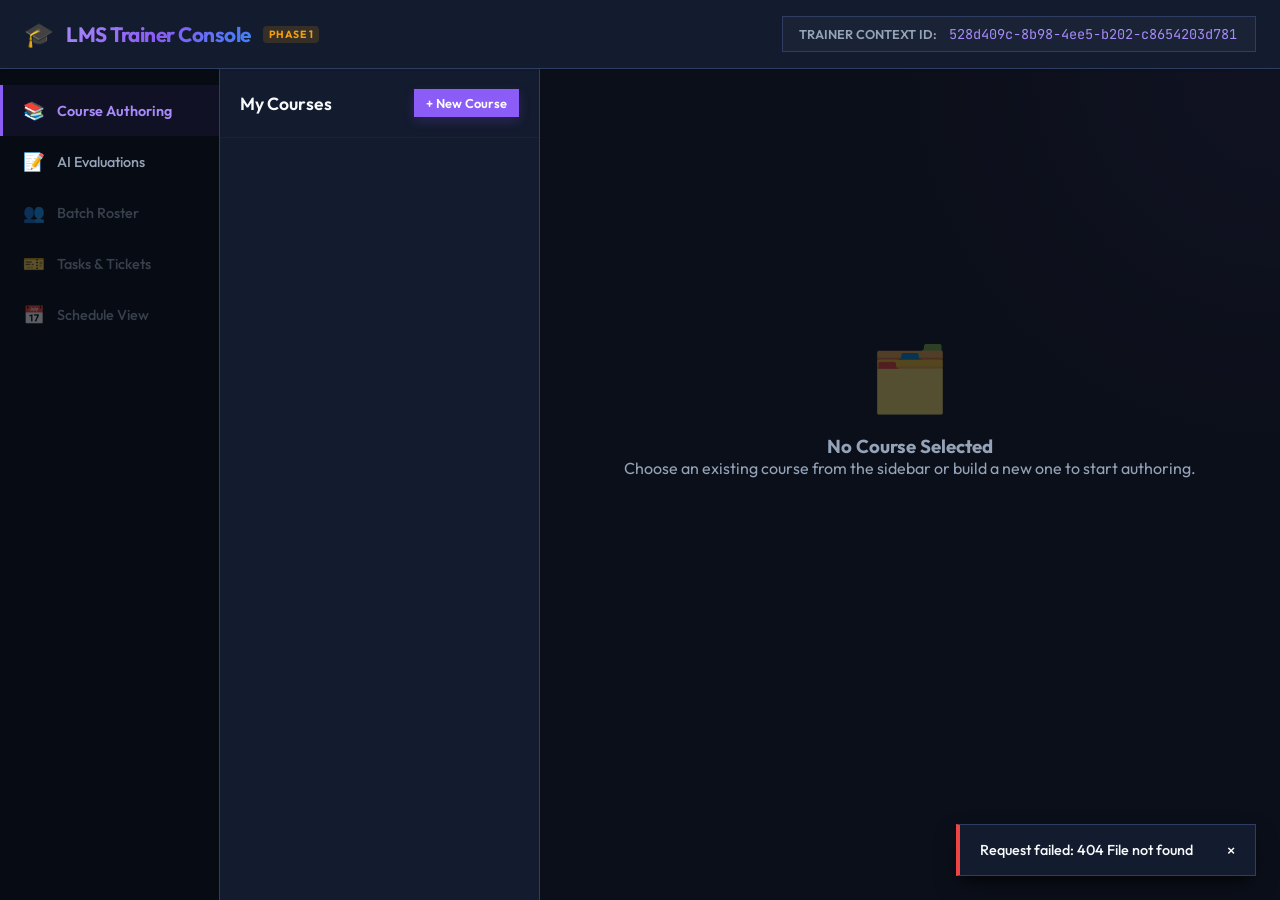
==== src/main/resources/static/index.html @ 3a6e4bbf "Changes in Readme and Implemented UI" ====
<!DOCTYPE html>
<html lang="en">
<head>
  <meta charset="UTF-8">
  <meta name="viewport" content="width=device-width, initial-scale=1.0">
  <title>LMS Course Trainer Console</title>
  <link rel="stylesheet" href="app.css">
  <link rel="shortcut icon" href="data:image/x-icon;," type="image/x-icon">
</head>
<body>

  <!-- App Header -->
  <header>
    <div class="brand">
      <span style="font-size: 1.5rem">🎓</span>
      <h1>LMS Trainer Console</h1>
      <span class="badge badge-draft" style="font-size: 0.65rem; border-radius: 4px; padding: 2px 6px">Phase 1</span>
    </div>
    
    <div class="trainer-identity">
      <label for="trainer-id-input">Trainer Context ID:</label>
      <input type="text" id="trainer-id-input" placeholder="Loading UUID..." title="This ID scopes course creation. Edit to change trainers.">
    </div>
  </header>

  <!-- Workspace Layout -->
  <div class="workspace">
    
    <!-- Main Left Navigation Sidebar -->
    <div class="main-nav">
      <div id="menu-authoring" class="nav-item active" onclick="switchTab('authoring')">
        <span style="font-size: 1.1rem">📚</span>
        <span>Course Authoring</span>
      </div>
      <div id="menu-evaluations" class="nav-item" onclick="switchTab('evaluations')">
        <span style="font-size: 1.1rem">📝</span>
        <span>AI Evaluations</span>
      </div>
      <div class="nav-item disabled" title="Coming soon: assigned batches and rosters">
        <span style="font-size: 1.1rem">👥</span>
        <span>Batch Roster</span>
      </div>
      <div class="nav-item disabled" title="Coming soon: tasks and student tickets">
        <span style="font-size: 1.1rem">🎫</span>
        <span>Tasks & Tickets</span>
      </div>
      <div class="nav-item disabled" title="Coming soon: calendar bookings and reminders">
        <span style="font-size: 1.1rem">📅</span>
        <span>Schedule View</span>
      </div>
    </div>
    
    <!-- VIEW: COURSE AUTHORING -->
    <div id="view-authoring">
      <!-- Sidebar -->
      <div class="sidebar">
        <div class="sidebar-header">
          <h2>My Courses</h2>
          <button id="btn-new-course" class="btn btn-primary btn-sm">+ New Course</button>
        </div>
        <div id="courses-list" class="courses-list">
          <!-- Dynamically loaded -->
        </div>
      </div>
      
      <!-- Main Content Area -->
      <div id="workspace-content" class="content-area">
        <!-- Dynamically loaded course detail or placeholder -->
        <div class="placeholder-view">
          <div class="placeholder-icon">🗂️</div>
          <h3>No Course Selected</h3>
          <p>Choose an existing course from the sidebar or build a new one to start authoring.</p>
        </div>
      </div>
    </div>

    <!-- VIEW: EVALUATIONS -->
    <div id="view-evaluations" style="display: none;">
      <!-- Sidebar Roster -->
      <div class="sidebar">
        <div class="sidebar-header">
          <h2>Submissions</h2>
        </div>
        <div id="roster-list" class="roster-list">
          <!-- Dynamically loaded mock roster -->
        </div>
      </div>

      <!-- Evaluations Main Workspace -->
      <div id="evaluations-workspace" class="content-area">
        <!-- Dynamically loaded submission evaluation workspace or placeholder -->
        <div class="placeholder-view">
          <div class="placeholder-icon">📝</div>
          <h3>No Submission Selected</h3>
          <p>Choose a student submission from the roster sidebar to review and override scores.</p>
        </div>
      </div>
    </div>
    
  </div>

  <!-- MODAL: CREATE COURSE -->
  <div id="modal-course" class="modal-overlay">
    <div class="modal">
      <div class="modal-header">
        <h3>Create New Course</h3>
        <button class="modal-close" onclick="closeModal('modal-course')">&times;</button>
      </div>
      <form id="form-course">
        <div class="modal-body">
          <div class="form-group">
            <label for="course-title">Course Title</label>
            <input type="text" id="course-title" class="form-control" placeholder="e.g. Introduction to Spring Boot" required maxlength="160">
          </div>
          <div class="form-group">
            <label for="course-summary-input">Summary / Description</label>
            <textarea id="course-summary-input" class="form-control" placeholder="Brief outline of the course objectives..."></textarea>
          </div>
          <div class="form-group">
            <label for="course-level">Course Difficulty Level</label>
            <select id="course-level" class="form-control">
              <option value="BEGINNER">Beginner</option>
              <option value="INTERMEDIATE">Intermediate</option>
              <option value="ADVANCED">Advanced</option>
            </select>
          </div>
        </div>
        <div class="modal-footer">
          <button type="button" class="btn btn-secondary" onclick="closeModal('modal-course')">Cancel</button>
          <button type="submit" class="btn btn-primary">Create Course</button>
        </div>
      </form>
    </div>
  </div>

  <!-- MODAL: EDIT COURSE -->
  <div id="modal-edit-course" class="modal-overlay">
    <div class="modal">
      <div class="modal-header">
        <h3>Edit Course Info</h3>
        <button class="modal-close" onclick="closeModal('modal-edit-course')">&times;</button>
      </div>
      <form id="form-edit-course">
        <div class="modal-body">
          <div class="form-group">
            <label for="edit-course-title">Course Title</label>
            <input type="text" id="edit-course-title" class="form-control" placeholder="e.g. Introduction to Spring Boot" required maxlength="160">
          </div>
          <div class="form-group">
            <label for="edit-course-summary-input">Summary / Description</label>
            <textarea id="edit-course-summary-input" class="form-control" placeholder="Brief outline of the course objectives..."></textarea>
          </div>
          <div class="form-group">
            <label for="edit-course-level">Course Difficulty Level</label>
            <select id="edit-course-level" class="form-control">
              <option value="BEGINNER">Beginner</option>
              <option value="INTERMEDIATE">Intermediate</option>
              <option value="ADVANCED">Advanced</option>
            </select>
          </div>
        </div>
        <div class="modal-footer">
          <button type="button" class="btn btn-secondary" onclick="closeModal('modal-edit-course')">Cancel</button>
          <button type="submit" class="btn btn-primary">Save Changes</button>
        </div>
      </form>
    </div>
  </div>

  <!-- MODAL: ADD MODULE (SECTION) -->
  <div id="modal-module" class="modal-overlay">
    <div class="modal">
      <div class="modal-header">
        <h3>Add Section (Module)</h3>
        <button class="modal-close" onclick="closeModal('modal-module')">&times;</button>
      </div>
      <form id="form-module">
        <div class="modal-body">
          <div class="form-group">
            <label for="module-title-input">Section Title</label>
            <input type="text" id="module-title-input" class="form-control" placeholder="e.g. Week 1: Environment Setup" required maxlength="160">
          </div>
          <div class="form-group">
            <label for="module-sort">Sort Order</label>
            <input type="number" id="module-sort" class="form-control" value="1" min="1" required>
          </div>
        </div>
        <div class="modal-footer">
          <button type="button" class="btn btn-secondary" onclick="closeModal('modal-module')">Cancel</button>
          <button type="submit" class="btn btn-primary">Add Section</button>
        </div>
      </form>
    </div>
  </div>

  <!-- MODAL: ADD SUBMODULE (LESSON) -->
  <div id="modal-submodule" class="modal-overlay">
    <div class="modal">
      <div class="modal-header">
        <h3>Add Lesson (Submodule)</h3>
        <button class="modal-close" onclick="closeModal('modal-submodule')">&times;</button>
      </div>
      <form id="form-submodule">
        <input type="hidden" id="target-module-id">
        <div class="modal-body">
          <div class="form-group">
            <label for="submodule-title-input">Lesson Title</label>
            <input type="text" id="submodule-title-input" class="form-control" placeholder="e.g. Lesson 1.1: Setting up Java JDK" required maxlength="160">
          </div>
          <div class="form-group">
            <label for="submodule-est">Estimated Duration (Minutes)</label>
            <input type="number" id="submodule-est" class="form-control" placeholder="e.g. 15" min="1">
          </div>
          <div class="form-group">
            <label for="submodule-sort">Sort Order</label>
            <input type="number" id="submodule-sort" class="form-control" value="1" min="1" required>
          </div>
        </div>
        <div class="modal-footer">
          <button type="button" class="btn btn-secondary" onclick="closeModal('modal-submodule')">Cancel</button>
          <button type="submit" class="btn btn-primary">Add Lesson</button>
        </div>
      </form>
    </div>
  </div>

  <!-- MODAL: ADD CONTENT BLOCK -->
  <div id="modal-content" class="modal-overlay">
    <div class="modal">
      <div class="modal-header">
        <h3>Add Content Block</h3>
        <button class="modal-close" onclick="closeModal('modal-content')">&times;</button>
      </div>
      <form id="form-content">
        <input type="hidden" id="target-submodule-id">
        <input type="hidden" id="resolved-s3-key">
        
        <div class="modal-body">
          <div class="form-group">
            <label for="content-type">Content Block Type</label>
            <select id="content-type" class="form-control">
              <option value="TEXT">Text Markdown</option>
              <option value="CODE">Code Snippet</option>
              <option value="IMAGE">Image Media</option>
              <option value="PDF">PDF File</option>
              <option value="VIDEO">Video Media</option>
            </select>
          </div>
          
          <div class="form-group">
            <label for="content-sort">Sort Order</label>
            <input type="number" id="content-sort" class="form-control" value="1" min="1" required>
          </div>

          <!-- Dynamic Text / Code Block Body -->
          <div id="group-body" class="form-group">
            <label for="content-body">Content Body</label>
            <textarea id="content-body" class="form-control" placeholder="Write markdown content or paste code here..."></textarea>
          </div>

          <!-- Dynamic Code Language -->
          <div id="group-language" class="form-group" style="display: none;">
            <label for="content-language">Programming Language</label>
            <input type="text" id="content-language" class="form-control" placeholder="e.g. java, python, javascript, sql">
          </div>

          <!-- Dynamic Media upload / S3 Key -->
          <div id="group-media" class="form-group" style="display: none;">
            <label>Upload Media File (Direct-to-S3)</label>
            
            <div id="media-upload-wrapper" class="file-upload-wrapper">
              <div id="media-info" class="file-upload-text">Drop file here or click to browse</div>
              <input type="file" id="media-file" class="file-upload-input">
              
              <!-- Progress Bar -->
              <div id="media-progress" class="upload-progress-bar">
                <div id="media-progress-fill" class="upload-progress-fill"></div>
              </div>
            </div>

            <!-- Fallback Mock S3 Key Entry -->
            <div id="media-fallback" class="fallback-box">
              <strong>S3 Upload Fallback Mode:</strong>
              <p style="margin-top: 4px; margin-bottom: 8px;">A mock S3 key has been auto-generated. You can also specify a custom key manually below:</p>
              <input type="text" id="manual-s3-key" class="form-control" placeholder="e.g. content/my-file-uuid.png" style="font-family:var(--font-mono);font-size:0.8rem">
            </div>
          </div>
        </div>
        
        <div class="modal-footer">
          <button type="button" class="btn btn-secondary" onclick="closeModal('modal-content')">Cancel</button>
          <button type="submit" class="btn btn-primary">Add Block</button>
        </div>
      </form>
    </div>
  </div>

  <!-- Toast Notification Container -->
  <div id="toast-container" class="toast-container"></div>

  <!-- App Javascript -->
  <script src="app.js"></script>
</body>
</html>
---- src/main/resources/static/app.css ----
@import url('https://fonts.googleapis.com/css2?family=Outfit:wght@300;400;500;600;700&family=JetBrains+Mono:wght@400;500&display=swap');

:root {
  --bg-main: #0b0f19;
  --bg-surface: #131b2e;
  --bg-card: #1e294b;
  --border-color: #2e3d60;
  --text-main: #f8fafc;
  --text-muted: #94a3b8;
  
  --primary: #8b5cf6;
  --primary-hover: #a78bfa;
  --primary-bg-muted: rgba(139, 92, 246, 0.15);
  
  --success: #10b981;
  --warning: #f59e0b;
  --danger: #ef4444;
  
  --font-sans: 'Outfit', -apple-system, BlinkMacSystemFont, "Segoe UI", Roboto, sans-serif;
  --font-mono: 'JetBrains Mono', monospace;
  
  --radius-lg: 0px;
  --radius-md: 0px;
  --radius-sm: 0px;
  
  --shadow-lg: 0 10px 25px -5px rgba(0, 0, 0, 0.5), 0 8px 10px -6px rgba(0, 0, 0, 0.5);
  --shadow-sm: 0 1px 3px rgba(0,0,0,0.2);
  --transition: all 0.25s cubic-bezier(0.4, 0, 0.2, 1);
}

* {
  box-sizing: border-box;
  margin: 0;
  padding: 0;
}

body {
  font-family: var(--font-sans);
  background-color: var(--bg-main);
  color: var(--text-main);
  height: 100vh;
  display: flex;
  flex-direction: column;
  overflow: hidden;
}

/* Header styling */
header {
  background-color: var(--bg-surface);
  border-bottom: 1px solid var(--border-color);
  padding: 16px 24px;
  display: flex;
  justify-content: space-between;
  align-items: center;
  z-index: 10;
  box-shadow: var(--shadow-sm);
}

.brand {
  display: flex;
  align-items: center;
  gap: 12px;
}

.brand h1 {
  font-size: 1.3rem;
  font-weight: 700;
  letter-spacing: -0.5px;
  background: linear-gradient(135deg, #a78bfa, #8b5cf6, #3b82f6);
  -webkit-background-clip: text;
  -webkit-text-fill-color: transparent;
}

.trainer-identity {
  display: flex;
  align-items: center;
  gap: 12px;
  background: rgba(255, 255, 255, 0.03);
  padding: 8px 16px;
  border-radius: var(--radius-md);
  border: 1px solid var(--border-color);
}

.trainer-identity label {
  font-size: 0.8rem;
  font-weight: 600;
  text-transform: uppercase;
  color: var(--text-muted);
}

.trainer-identity input {
  background: transparent;
  border: none;
  color: var(--primary-hover);
  font-family: var(--font-mono);
  font-size: 0.85rem;
  width: 290px;
  outline: none;
}

/* Main workspace layout */
.workspace {
  flex: 1;
  display: flex;
  overflow: hidden;
  min-height: 0;
}

/* Sidebar navigation */
.sidebar {
  width: 320px;
  background-color: var(--bg-surface);
  border-right: 1px solid var(--border-color);
  display: flex;
  flex-direction: column;
  overflow-y: auto;
}

.sidebar-header {
  padding: 20px;
  display: flex;
  justify-content: space-between;
  align-items: center;
  border-bottom: 1px solid rgba(255,255,255,0.03);
}

.sidebar-header h2 {
  font-size: 1.1rem;
  font-weight: 600;
}

.courses-list {
  padding: 16px;
  display: flex;
  flex-direction: column;
  gap: 12px;
}

.course-item {
  background: rgba(255, 255, 255, 0.02);
  border: 1px solid var(--border-color);
  border-radius: var(--radius-md);
  padding: 16px;
  cursor: pointer;
  transition: var(--transition);
  position: relative;
  overflow: hidden;
}

.course-item::before {
  content: '';
  position: absolute;
  left: 0;
  top: 0;
  bottom: 0;
  width: 4px;
  background: var(--primary);
  opacity: 0;
  transition: var(--transition);
}

.course-item:hover {
  background: rgba(255, 255, 255, 0.05);
  transform: translateY(-2px);
  border-color: rgba(139, 92, 246, 0.4);
}

.course-item.active {
  background: var(--primary-bg-muted);
  border-color: var(--primary);
}

.course-item.active::before {
  opacity: 1;
}

.course-item-title {
  font-weight: 600;
  font-size: 0.95rem;
  margin-bottom: 8px;
  line-height: 1.3;
}

.course-item-meta {
  display: flex;
  align-items: center;
  gap: 8px;
}

/* Badge styling */
.badge {
  font-size: 0.7rem;
  font-weight: 700;
  text-transform: uppercase;
  padding: 3px 8px;
  border-radius: 9999px;
  letter-spacing: 0.5px;
}

.badge-draft {
  background-color: rgba(245, 158, 11, 0.15);
  color: var(--warning);
}

.badge-published {
  background-color: rgba(16, 185, 129, 0.15);
  color: var(--success);
}

.badge-level {
  background-color: rgba(255, 255, 255, 0.08);
  color: var(--text-muted);
}

/* Content Area */
.content-area {
  flex: 1;
  overflow-y: auto;
  min-height: 0;
  padding: 32px;
  background: radial-gradient(circle at top right, rgba(139, 92, 246, 0.04), transparent 400px);
}

.placeholder-view {
  display: flex;
  flex-direction: column;
  align-items: center;
  justify-content: center;
  height: 80%;
  color: var(--text-muted);
  text-align: center;
}

.placeholder-icon {
  font-size: 4rem;
  margin-bottom: 16px;
  opacity: 0.3;
}

/* Detailed Course View */
.course-detail {
  max-width: 900px;
  margin: 0 auto;
}

.course-meta-card {
  background-color: var(--bg-surface);
  border: 1px solid var(--border-color);
  border-radius: var(--radius-lg);
  padding: 24px;
  margin-bottom: 24px;
  box-shadow: var(--shadow-lg);
}

.course-meta-header {
  display: flex;
  justify-content: space-between;
  align-items: flex-start;
  margin-bottom: 16px;
}

.course-title-section h2 {
  font-size: 1.8rem;
  font-weight: 700;
  margin-bottom: 8px;
}

.course-summary {
  color: var(--text-muted);
  font-size: 1rem;
  line-height: 1.6;
  margin-bottom: 20px;
}

.course-info-grid {
  display: grid;
  grid-template-columns: repeat(auto-fit, minmax(200px, 1fr));
  gap: 16px;
  padding-top: 16px;
  border-top: 1px solid rgba(255,255,255,0.05);
}

.info-item {
  display: flex;
  flex-direction: column;
  gap: 4px;
}

.info-label {
  font-size: 0.75rem;
  font-weight: 600;
  text-transform: uppercase;
  color: var(--text-muted);
}

.info-value {
  font-weight: 500;
  font-size: 0.95rem;
}

/* Modules & Submodules structure styling */
.section-header {
  display: flex;
  justify-content: space-between;
  align-items: center;
  margin-top: 32px;
  margin-bottom: 16px;
}

.section-header h3 {
  font-size: 1.25rem;
  font-weight: 600;
}

.modules-container {
  display: flex;
  flex-direction: column;
  gap: 20px;
}

.module-card {
  background-color: var(--bg-surface);
  border: 1px solid var(--border-color);
  border-radius: var(--radius-lg);
  overflow: hidden;
  box-shadow: var(--shadow-sm);
}

.module-header {
  background: rgba(255,255,255,0.01);
  padding: 18px 24px;
  border-bottom: 1px solid rgba(255,255,255,0.03);
  display: flex;
  justify-content: space-between;
  align-items: center;
}

.module-title-wrapper {
  display: flex;
  align-items: center;
  gap: 12px;
}

.module-index {
  background: var(--primary-bg-muted);
  color: var(--primary-hover);
  font-weight: 700;
  width: 28px;
  height: 28px;
  border-radius: var(--radius-sm);
  display: flex;
  align-items: center;
  justify-content: center;
  font-size: 0.85rem;
}

.module-title {
  font-size: 1.05rem;
  font-weight: 600;
}

.submodules-list {
  padding: 20px;
  display: flex;
  flex-direction: column;
  gap: 16px;
}

.submodule-card {
  background: rgba(0, 0, 0, 0.15);
  border: 1px solid rgba(255,255,255,0.03);
  border-radius: var(--radius-md);
  overflow: hidden;
}

.submodule-header {
  padding: 14px 20px;
  display: flex;
  justify-content: space-between;
  align-items: center;
  background: rgba(255,255,255,0.01);
  border-bottom: 1px solid rgba(255,255,255,0.02);
}

.submodule-title {
  font-weight: 600;
  font-size: 0.95rem;
}

.submodule-est {
  color: var(--text-muted);
  font-size: 0.8rem;
  display: flex;
  align-items: center;
  gap: 4px;
}

.content-blocks-list {
  padding: 20px;
  display: flex;
  flex-direction: column;
  gap: 12px;
}

/* Content block styling */
.content-block {
  background: rgba(255, 255, 255, 0.02);
  border-left: 3px solid var(--primary);
  border-radius: 0 var(--radius-md) var(--radius-md) 0;
  padding: 16px;
  position: relative;
}

.content-block-header {
  display: flex;
  justify-content: space-between;
  align-items: center;
  margin-bottom: 8px;
  font-size: 0.8rem;
  color: var(--text-muted);
}

.content-block-type {
  font-weight: 700;
  text-transform: uppercase;
  letter-spacing: 0.5px;
  color: var(--primary-hover);
}

.content-block-body {
  font-size: 0.9rem;
  line-height: 1.5;
  white-space: pre-wrap;
}

.content-block-code {
  font-family: var(--font-mono);
  background: #070a13;
  padding: 12px;
  border-radius: var(--radius-sm);
  border: 1px solid rgba(255,255,255,0.03);
  overflow-x: auto;
  font-size: 0.85rem;
  color: #38bdf8;
  margin-top: 6px;
}

.content-block-media {
  background: rgba(255,255,255,0.03);
  padding: 10px 14px;
  border-radius: var(--radius-sm);
  font-family: var(--font-mono);
  font-size: 0.8rem;
  display: flex;
  align-items: center;
  gap: 8px;
  color: var(--text-muted);
  word-break: break-all;
}

/* Controls & Buttons */
.btn {
  display: inline-flex;
  align-items: center;
  justify-content: center;
  gap: 8px;
  padding: 10px 20px;
  font-family: var(--font-sans);
  font-size: 0.9rem;
  font-weight: 600;
  border-radius: var(--radius-md);
  border: none;
  cursor: pointer;
  transition: var(--transition);
  text-decoration: none;
}

.btn-primary {
  background-color: var(--primary);
  color: #fff;
  box-shadow: 0 4px 12px rgba(139, 92, 246, 0.2);
}

.btn-primary:hover {
  background-color: #7c3aed;
  transform: translateY(-1px);
}

.btn-primary:disabled {
  background-color: #4c466c;
  color: rgba(255,255,255,0.3);
  cursor: not-allowed;
  transform: none;
  box-shadow: none;
}

.btn-secondary {
  background-color: rgba(255, 255, 255, 0.05);
  color: var(--text-main);
  border: 1px solid var(--border-color);
}

.btn-secondary:hover {
  background-color: rgba(255, 255, 255, 0.08);
}

.btn-sm {
  padding: 6px 12px;
  font-size: 0.8rem;
}

/* Modal Dialog */
.modal-overlay {
  position: fixed;
  top: 0;
  left: 0;
  right: 0;
  bottom: 0;
  background-color: rgba(7, 10, 19, 0.8);
  backdrop-filter: blur(8px);
  display: flex;
  align-items: center;
  justify-content: center;
  z-index: 100;
  opacity: 0;
  pointer-events: none;
  transition: var(--transition);
}

.modal-overlay.active {
  opacity: 1;
  pointer-events: all;
}

.modal {
  background-color: var(--bg-surface);
  border: 1px solid var(--border-color);
  border-radius: var(--radius-lg);
  width: 500px;
  max-width: 90%;
  box-shadow: var(--shadow-lg);
  transform: scale(0.95);
  transition: var(--transition);
}

.modal-overlay.active .modal {
  transform: scale(1);
}

.modal-header {
  padding: 20px 24px;
  border-bottom: 1px solid rgba(255,255,255,0.05);
  display: flex;
  justify-content: space-between;
  align-items: center;
}

.modal-header h3 {
  font-size: 1.15rem;
  font-weight: 600;
}

.modal-close {
  background: transparent;
  border: none;
  color: var(--text-muted);
  font-size: 1.5rem;
  cursor: pointer;
}

.modal-body {
  padding: 24px;
}

.form-group {
  margin-bottom: 20px;
}

.form-group label {
  display: block;
  font-size: 0.8rem;
  font-weight: 600;
  text-transform: uppercase;
  color: var(--text-muted);
  margin-bottom: 8px;
  letter-spacing: 0.5px;
}

.form-control {
  width: 100%;
  background: rgba(0, 0, 0, 0.2);
  border: 1px solid var(--border-color);
  border-radius: var(--radius-md);
  padding: 10px 14px;
  color: var(--text-main);
  font-family: var(--font-sans);
  font-size: 0.95rem;
  transition: var(--transition);
}

.form-control:focus {
  outline: none;
  border-color: var(--primary);
  box-shadow: 0 0 0 3px rgba(139, 92, 246, 0.15);
}

textarea.form-control {
  resize: vertical;
  min-height: 80px;
}

.modal-footer {
  padding: 16px 24px;
  border-top: 1px solid rgba(255,255,255,0.05);
  display: flex;
  justify-content: flex-end;
  gap: 12px;
}

/* File Upload styling */
.file-upload-wrapper {
  border: 2px dashed var(--border-color);
  border-radius: var(--radius-md);
  padding: 20px;
  text-align: center;
  cursor: pointer;
  background: rgba(0,0,0,0.1);
  transition: var(--transition);
}

.file-upload-wrapper:hover {
  border-color: var(--primary);
  background: rgba(139, 92, 246, 0.05);
}

.file-upload-input {
  display: none;
}

.file-upload-text {
  font-size: 0.85rem;
  color: var(--text-muted);
}

.file-upload-info {
  font-size: 0.85rem;
  margin-top: 10px;
  font-family: var(--font-mono);
  color: var(--primary-hover);
}

.upload-progress-bar {
  height: 6px;
  width: 100%;
  background: rgba(255,255,255,0.05);
  border-radius: 999px;
  margin-top: 10px;
  overflow: hidden;
  display: none;
}

.upload-progress-fill {
  height: 100%;
  width: 0%;
  background: var(--primary);
  transition: width 0.1s ease;
}

.fallback-box {
  background: rgba(245, 158, 11, 0.05);
  border: 1px solid rgba(245, 158, 11, 0.2);
  border-radius: var(--radius-md);
  padding: 12px;
  font-size: 0.8rem;
  color: var(--warning);
  margin-top: 12px;
  display: none;
}

/* Toast Notifications */
.toast-container {
  position: fixed;
  bottom: 24px;
  right: 24px;
  display: flex;
  flex-direction: column;
  gap: 12px;
  z-index: 1000;
}

.toast {
  background-color: var(--bg-surface);
  border: 1px solid var(--border-color);
  border-left: 4px solid var(--primary);
  border-radius: var(--radius-md);
  padding: 16px 20px;
  box-shadow: var(--shadow-lg);
  color: var(--text-main);
  font-size: 0.9rem;
  font-weight: 500;
  display: flex;
  align-items: center;
  justify-content: space-between;
  gap: 16px;
  min-width: 300px;
  max-width: 450px;
  transform: translateY(20px);
  opacity: 0;
  animation: slideIn 0.3s cubic-bezier(0.4, 0, 0.2, 1) forwards;
  transition: var(--transition);
}

@keyframes slideIn {
  to {
    transform: translateY(0);
    opacity: 1;
  }
}

.toast-success {
  border-left-color: var(--success);
}

.toast-error {
  border-left-color: var(--danger);
}

.toast-warning {
  border-left-color: var(--warning);
}

/* Main Left Navigation Sidebar */
.main-nav {
  width: 220px;
  background-color: #070b13; /* Darker than bg-surface */
  border-right: 1px solid var(--border-color);
  display: flex;
  flex-direction: column;
  padding: 16px 0;
  flex-shrink: 0;
}

.nav-item {
  display: flex;
  align-items: center;
  gap: 12px;
  padding: 14px 20px;
  color: var(--text-muted);
  text-decoration: none;
  font-weight: 500;
  font-size: 0.9rem;
  cursor: pointer;
  transition: var(--transition);
  border-left: 3px solid transparent;
}

.nav-item:hover {
  background: rgba(255, 255, 255, 0.02);
  color: var(--text-main);
}

.nav-item.active {
  background: rgba(139, 92, 246, 0.08);
  color: var(--primary-hover);
  border-left-color: var(--primary);
  font-weight: 600;
}

.nav-item.disabled {
  opacity: 0.35;
  cursor: not-allowed;
}

.nav-item.disabled:hover {
  background: transparent;
  color: var(--text-muted);
}

/* View Container constraints to prevent height stretching and enable inner scrolling */
#view-authoring, #view-evaluations {
  flex: 1;
  display: flex;
  min-width: 0;
  min-height: 0;
  height: 100%;
  overflow: hidden;
}

/* Roster and Evaluations Layout */
.roster-list {
  padding: 16px;
  display: flex;
  flex-direction: column;
  gap: 12px;
}

.roster-item {
  background: rgba(255, 255, 255, 0.02);
  border: 1px solid var(--border-color);
  padding: 14px;
  cursor: pointer;
  transition: var(--transition);
}

.roster-item:hover {
  background: rgba(255, 255, 255, 0.05);
  border-color: rgba(139, 92, 246, 0.4);
}

.roster-item.active {
  background: var(--primary-bg-muted);
  border-color: var(--primary);
}

.roster-name {
  font-weight: 600;
  font-size: 0.95rem;
  margin-bottom: 4px;
}

.roster-meta {
  font-size: 0.8rem;
  color: var(--text-muted);
  display: flex;
  justify-content: space-between;
}

/* Submissions Details Workspace */
.eval-card {
  background-color: var(--bg-surface);
  border: 1px solid var(--border-color);
  padding: 24px;
  margin-bottom: 24px;
}

.qa-list {
  display: flex;
  flex-direction: column;
  gap: 16px;
  margin-top: 16px;
  margin-bottom: 24px;
}

.qa-item {
  background: rgba(0,0,0,0.15);
  border: 1px solid rgba(255,255,255,0.03);
  padding: 16px;
}

.qa-question {
  font-weight: 600;
  font-size: 0.9rem;
  margin-bottom: 8px;
}

.qa-answer {
  font-family: var(--font-mono);
  font-size: 0.85rem;
  background: rgba(0,0,0,0.25);
  padding: 10px;
  border-left: 2px solid var(--text-muted);
  margin-bottom: 8px;
}

.qa-result {
  display: flex;
  justify-content: space-between;
  align-items: center;
  font-size: 0.8rem;
}

/* Evaluation History list */
.history-section {
  margin-top: 32px;
}

.history-card {
  background: rgba(255, 255, 255, 0.01);
  border: 1px solid var(--border-color);
  padding: 14px;
  margin-bottom: 12px;
}

.history-header {
  display: flex;
  justify-content: space-between;
  font-size: 0.8rem;
  color: var(--text-muted);
  margin-bottom: 6px;
}
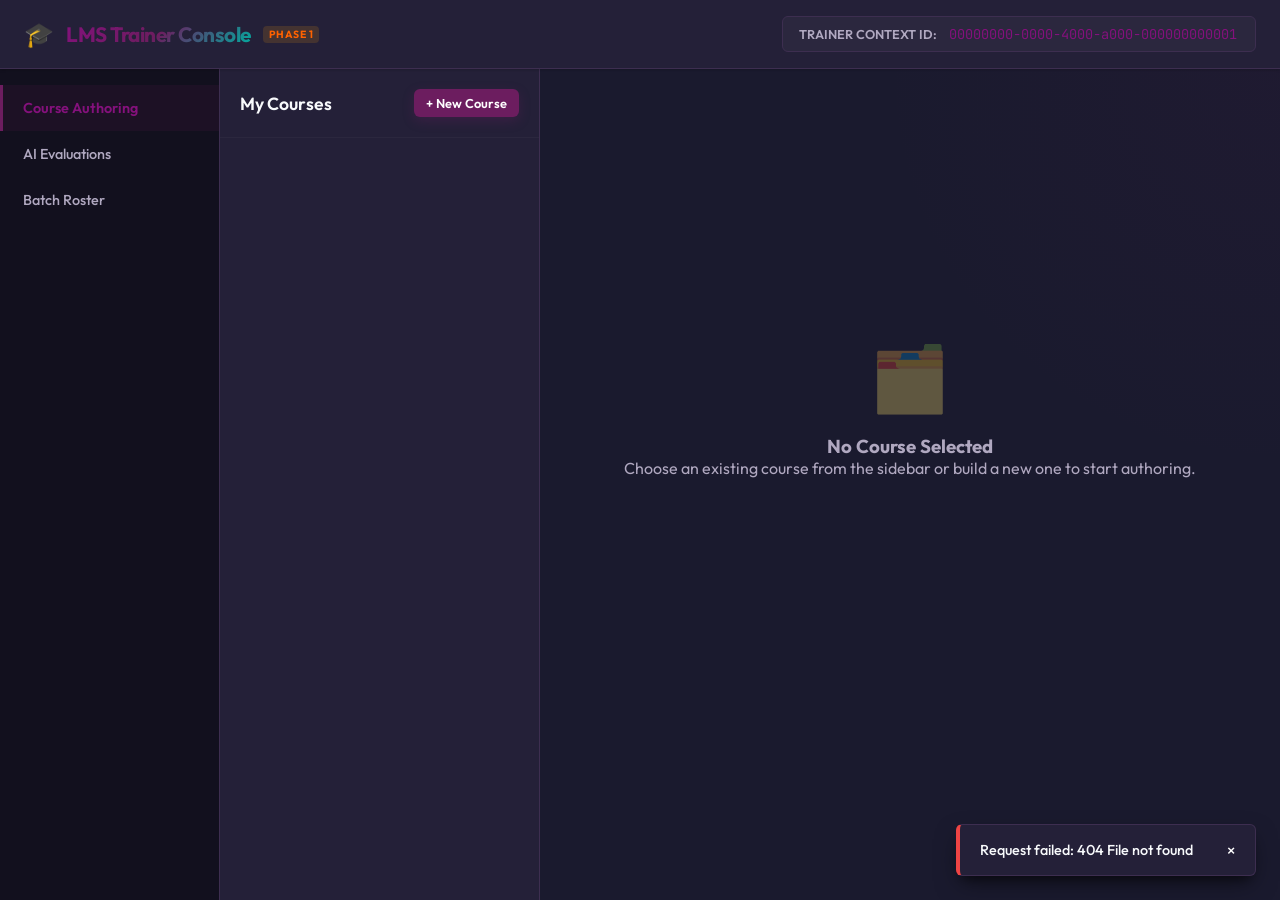
==== commit f27f48c7: "Added More Features to Trainer Batch roster" ====
--- a/src/main/resources/static/index.html
+++ b/src/main/resources/static/index.html
@@ -1,5 +1,6 @@
 <!DOCTYPE html>
 <html lang="en">
+
 <head>
   <meta charset="UTF-8">
   <meta name="viewport" content="width=device-width, initial-scale=1.0">
@@ -7,6 +8,7 @@
   <link rel="stylesheet" href="app.css">
   <link rel="shortcut icon" href="data:image/x-icon;," type="image/x-icon">
 </head>
+
 <body>
 
   <!-- App Header -->
@@ -16,40 +18,38 @@
       <h1>LMS Trainer Console</h1>
       <span class="badge badge-draft" style="font-size: 0.65rem; border-radius: 4px; padding: 2px 6px">Phase 1</span>
     </div>
-    
+
     <div class="trainer-identity">
       <label for="trainer-id-input">Trainer Context ID:</label>
-      <input type="text" id="trainer-id-input" placeholder="Loading UUID..." title="This ID scopes course creation. Edit to change trainers.">
+      <input type="text" id="trainer-id-input" placeholder="Loading UUID..."
+        title="This ID scopes course creation. Edit to change trainers.">
     </div>
   </header>
 
   <!-- Workspace Layout -->
   <div class="workspace">
-    
+
     <!-- Main Left Navigation Sidebar -->
     <div class="main-nav">
       <div id="menu-authoring" class="nav-item active" onclick="switchTab('authoring')">
-        <span style="font-size: 1.1rem">📚</span>
         <span>Course Authoring</span>
       </div>
       <div id="menu-evaluations" class="nav-item" onclick="switchTab('evaluations')">
-        <span style="font-size: 1.1rem">📝</span>
         <span>AI Evaluations</span>
       </div>
-      <div class="nav-item disabled" title="Coming soon: assigned batches and rosters">
-        <span style="font-size: 1.1rem">👥</span>
+      <div id="menu-batches" class="nav-item" onclick="switchTab('batches')">
         <span>Batch Roster</span>
       </div>
-      <div class="nav-item disabled" title="Coming soon: tasks and student tickets">
+      <!-- <div class="nav-item disabled" title="Coming soon: tasks and student tickets">
         <span style="font-size: 1.1rem">🎫</span>
         <span>Tasks & Tickets</span>
       </div>
       <div class="nav-item disabled" title="Coming soon: calendar bookings and reminders">
         <span style="font-size: 1.1rem">📅</span>
         <span>Schedule View</span>
-      </div>
-    </div>
-    
+      </div> -->
+    </div>
+
     <!-- VIEW: COURSE AUTHORING -->
     <div id="view-authoring">
       <!-- Sidebar -->
@@ -62,7 +62,7 @@
           <!-- Dynamically loaded -->
         </div>
       </div>
-      
+
       <!-- Main Content Area -->
       <div id="workspace-content" class="content-area">
         <!-- Dynamically loaded course detail or placeholder -->
@@ -96,7 +96,31 @@
         </div>
       </div>
     </div>
-    
+
+    <!-- VIEW: BATCH ROSTER -->
+    <div id="view-batches" style="display: none;">
+      <!-- Sidebar: Batch List -->
+      <div class="sidebar">
+        <div class="sidebar-header">
+          <h2>My Batches</h2>
+          <button id="btn-new-batch" class="btn btn-primary btn-sm" onclick="openModal('modal-batch')">+ New
+            Batch</button>
+        </div>
+        <div id="batches-list" class="batches-list">
+          <!-- Dynamically loaded batches -->
+        </div>
+      </div>
+
+      <!-- Main Content: Learner Roster -->
+      <div id="batch-workspace" class="content-area">
+        <div class="placeholder-view">
+          <div class="placeholder-icon">👥</div>
+          <h3>No Batch Selected</h3>
+          <p>Choose a batch from the sidebar to view the learner roster.</p>
+        </div>
+      </div>
+    </div>
+
   </div>
 
   <!-- MODAL: CREATE COURSE -->
@@ -110,11 +134,13 @@
         <div class="modal-body">
           <div class="form-group">
             <label for="course-title">Course Title</label>
-            <input type="text" id="course-title" class="form-control" placeholder="e.g. Introduction to Spring Boot" required maxlength="160">
+            <input type="text" id="course-title" class="form-control" placeholder="e.g. Introduction to Spring Boot"
+              required maxlength="160">
           </div>
           <div class="form-group">
             <label for="course-summary-input">Summary / Description</label>
-            <textarea id="course-summary-input" class="form-control" placeholder="Brief outline of the course objectives..."></textarea>
+            <textarea id="course-summary-input" class="form-control"
+              placeholder="Brief outline of the course objectives..."></textarea>
           </div>
           <div class="form-group">
             <label for="course-level">Course Difficulty Level</label>
@@ -144,11 +170,13 @@
         <div class="modal-body">
           <div class="form-group">
             <label for="edit-course-title">Course Title</label>
-            <input type="text" id="edit-course-title" class="form-control" placeholder="e.g. Introduction to Spring Boot" required maxlength="160">
+            <input type="text" id="edit-course-title" class="form-control"
+              placeholder="e.g. Introduction to Spring Boot" required maxlength="160">
           </div>
           <div class="form-group">
             <label for="edit-course-summary-input">Summary / Description</label>
-            <textarea id="edit-course-summary-input" class="form-control" placeholder="Brief outline of the course objectives..."></textarea>
+            <textarea id="edit-course-summary-input" class="form-control"
+              placeholder="Brief outline of the course objectives..."></textarea>
           </div>
           <div class="form-group">
             <label for="edit-course-level">Course Difficulty Level</label>
@@ -178,7 +206,8 @@
         <div class="modal-body">
           <div class="form-group">
             <label for="module-title-input">Section Title</label>
-            <input type="text" id="module-title-input" class="form-control" placeholder="e.g. Week 1: Environment Setup" required maxlength="160">
+            <input type="text" id="module-title-input" class="form-control" placeholder="e.g. Week 1: Environment Setup"
+              required maxlength="160">
           </div>
           <div class="form-group">
             <label for="module-sort">Sort Order</label>
@@ -205,7 +234,8 @@
         <div class="modal-body">
           <div class="form-group">
             <label for="submodule-title-input">Lesson Title</label>
-            <input type="text" id="submodule-title-input" class="form-control" placeholder="e.g. Lesson 1.1: Setting up Java JDK" required maxlength="160">
+            <input type="text" id="submodule-title-input" class="form-control"
+              placeholder="e.g. Lesson 1.1: Setting up Java JDK" required maxlength="160">
           </div>
           <div class="form-group">
             <label for="submodule-est">Estimated Duration (Minutes)</label>
@@ -234,7 +264,7 @@
       <form id="form-content">
         <input type="hidden" id="target-submodule-id">
         <input type="hidden" id="resolved-s3-key">
-        
+
         <div class="modal-body">
           <div class="form-group">
             <label for="content-type">Content Block Type</label>
@@ -246,7 +276,7 @@
               <option value="VIDEO">Video Media</option>
             </select>
           </div>
-          
+
           <div class="form-group">
             <label for="content-sort">Sort Order</label>
             <input type="number" id="content-sort" class="form-control" value="1" min="1" required>
@@ -255,23 +285,25 @@
           <!-- Dynamic Text / Code Block Body -->
           <div id="group-body" class="form-group">
             <label for="content-body">Content Body</label>
-            <textarea id="content-body" class="form-control" placeholder="Write markdown content or paste code here..."></textarea>
+            <textarea id="content-body" class="form-control"
+              placeholder="Write markdown content or paste code here..."></textarea>
           </div>
 
           <!-- Dynamic Code Language -->
           <div id="group-language" class="form-group" style="display: none;">
             <label for="content-language">Programming Language</label>
-            <input type="text" id="content-language" class="form-control" placeholder="e.g. java, python, javascript, sql">
+            <input type="text" id="content-language" class="form-control"
+              placeholder="e.g. java, python, javascript, sql">
           </div>
 
           <!-- Dynamic Media upload / S3 Key -->
           <div id="group-media" class="form-group" style="display: none;">
             <label>Upload Media File (Direct-to-S3)</label>
-            
+
             <div id="media-upload-wrapper" class="file-upload-wrapper">
               <div id="media-info" class="file-upload-text">Drop file here or click to browse</div>
               <input type="file" id="media-file" class="file-upload-input">
-              
+
               <!-- Progress Bar -->
               <div id="media-progress" class="upload-progress-bar">
                 <div id="media-progress-fill" class="upload-progress-fill"></div>
@@ -281,15 +313,101 @@
             <!-- Fallback Mock S3 Key Entry -->
             <div id="media-fallback" class="fallback-box">
               <strong>S3 Upload Fallback Mode:</strong>
-              <p style="margin-top: 4px; margin-bottom: 8px;">A mock S3 key has been auto-generated. You can also specify a custom key manually below:</p>
-              <input type="text" id="manual-s3-key" class="form-control" placeholder="e.g. content/my-file-uuid.png" style="font-family:var(--font-mono);font-size:0.8rem">
+              <p style="margin-top: 4px; margin-bottom: 8px;">A mock S3 key has been auto-generated. You can also
+                specify a custom key manually below:</p>
+              <input type="text" id="manual-s3-key" class="form-control" placeholder="e.g. content/my-file-uuid.png"
+                style="font-family:var(--font-mono);font-size:0.8rem">
             </div>
           </div>
         </div>
-        
+
         <div class="modal-footer">
           <button type="button" class="btn btn-secondary" onclick="closeModal('modal-content')">Cancel</button>
           <button type="submit" class="btn btn-primary">Add Block</button>
+        </div>
+      </form>
+    </div>
+  </div>
+
+  <!-- MODAL: CREATE BATCH -->
+  <div id="modal-batch" class="modal-overlay">
+    <div class="modal">
+      <div class="modal-header">
+        <h3>Create New Batch</h3>
+        <button class="modal-close" onclick="closeModal('modal-batch')">&times;</button>
+      </div>
+      <form id="form-batch">
+        <div class="modal-body">
+          <div class="form-group">
+            <label for="batch-name">Batch Name</label>
+            <input type="text" id="batch-name" class="form-control" placeholder="e.g. Spring Boot Cohort 8" required
+              maxlength="160">
+          </div>
+          <div class="form-group">
+            <label for="batch-start-date">Start Date</label>
+            <input type="date" id="batch-start-date" class="form-control" required>
+          </div>
+          <div class="form-group">
+            <label for="batch-end-date">End Date</label>
+            <input type="date" id="batch-end-date" class="form-control" required>
+          </div>
+        </div>
+        <div class="modal-footer">
+          <button type="button" class="btn btn-secondary" onclick="closeModal('modal-batch')">Cancel</button>
+          <button type="submit" class="btn btn-primary">Create Batch</button>
+        </div>
+      </form>
+    </div>
+  </div>
+
+  <!-- MODAL: ADD LEARNER -->
+  <div id="modal-add-learner" class="modal-overlay">
+    <div class="modal">
+      <div class="modal-header">
+        <h3>Enroll New Learner</h3>
+        <button class="modal-close" onclick="closeModal('modal-add-learner')">&times;</button>
+      </div>
+      <form id="form-add-learner">
+        <div class="modal-body">
+          <div class="form-group">
+            <label for="learner-name-input">Full Name</label>
+            <input type="text" id="learner-name-input" class="form-control" placeholder="e.g. John Doe" required
+              maxlength="160">
+          </div>
+          <div class="form-group">
+            <label for="learner-email-input">Email Address</label>
+            <input type="email" id="learner-email-input" class="form-control" placeholder="e.g. john.doe@xebia.com"
+              required maxlength="255">
+          </div>
+        </div>
+        <div class="modal-footer">
+          <button type="button" class="btn btn-secondary" onclick="closeModal('modal-add-learner')">Cancel</button>
+          <button type="submit" class="btn btn-primary">Enroll Learner</button>
+        </div>
+      </form>
+    </div>
+  </div>
+
+  <!-- MODAL: ADD FEEDBACK -->
+  <div id="modal-add-feedback" class="modal-overlay">
+    <div class="modal">
+      <div class="modal-header">
+        <h3>Add Qualitative Feedback</h3>
+        <button class="modal-close" onclick="closeModal('modal-add-feedback')">&times;</button>
+      </div>
+      <form id="form-add-feedback">
+        <input type="hidden" id="feedback-target-learner-id">
+        <div class="modal-body">
+          <div class="form-group">
+            <label id="feedback-learner-label">Feedback Notes for Learner</label>
+            <textarea id="feedback-notes-input" class="form-control"
+              placeholder="Write feedback notes, qualitative evaluations, highlights or warnings..." required
+              rows="4"></textarea>
+          </div>
+        </div>
+        <div class="modal-footer">
+          <button type="button" class="btn btn-secondary" onclick="closeModal('modal-add-feedback')">Cancel</button>
+          <button type="submit" class="btn btn-primary">Save Feedback</button>
         </div>
       </form>
     </div>
@@ -301,4 +419,5 @@
   <!-- App Javascript -->
   <script src="app.js"></script>
 </body>
-</html>
+
+</html>
--- a/src/main/resources/static/app.css
+++ b/src/main/resources/static/app.css
@@ -1,27 +1,38 @@
 @import url('https://fonts.googleapis.com/css2?family=Outfit:wght@300;400;500;600;700&family=JetBrains+Mono:wght@400;500&display=swap');
 
 :root {
-  --bg-main: #0b0f19;
-  --bg-surface: #131b2e;
-  --bg-card: #1e294b;
-  --border-color: #2e3d60;
+  --bg-main: #1a1a2e;
+  --bg-surface: #242038;
+  --bg-card: #2e2545;
+  --border-color: #3d2e50;
   --text-main: #f8fafc;
-  --text-muted: #94a3b8;
+  --text-muted: #b0a8c0;
   
-  --primary: #8b5cf6;
-  --primary-hover: #a78bfa;
-  --primary-bg-muted: rgba(139, 92, 246, 0.15);
+  --primary: #6C1D5F;
+  --primary-hover: #84117C;
+  --primary-bg-muted: rgba(108, 29, 95, 0.15);
   
-  --success: #10b981;
-  --warning: #f59e0b;
+  --success: #01AC9F;
+  --warning: #FF6200;
   --danger: #ef4444;
+  
+  /* Xebia Chart Palette */
+  --chart-1: #5C4F61;
+  --chart-2: #533754;
+  --chart-3: #4A1E47;
+  --chart-4: #5B1E53;
+  --chart-5: #6C1D5F;
+  --chart-6: #793974;
+  
+  --emerald: #01AC9F;
+  --cta-orange: #FF6200;
   
   --font-sans: 'Outfit', -apple-system, BlinkMacSystemFont, "Segoe UI", Roboto, sans-serif;
   --font-mono: 'JetBrains Mono', monospace;
   
-  --radius-lg: 0px;
-  --radius-md: 0px;
-  --radius-sm: 0px;
+  --radius-lg: 8px;
+  --radius-md: 6px;
+  --radius-sm: 4px;
   
   --shadow-lg: 0 10px 25px -5px rgba(0, 0, 0, 0.5), 0 8px 10px -6px rgba(0, 0, 0, 0.5);
   --shadow-sm: 0 1px 3px rgba(0,0,0,0.2);
@@ -66,7 +77,7 @@
   font-size: 1.3rem;
   font-weight: 700;
   letter-spacing: -0.5px;
-  background: linear-gradient(135deg, #a78bfa, #8b5cf6, #3b82f6);
+  background: linear-gradient(135deg, #84117C, #6C1D5F, #01AC9F);
   -webkit-background-clip: text;
   -webkit-text-fill-color: transparent;
 }
@@ -162,7 +173,7 @@
 .course-item:hover {
   background: rgba(255, 255, 255, 0.05);
   transform: translateY(-2px);
-  border-color: rgba(139, 92, 246, 0.4);
+  border-color: rgba(108, 29, 95, 0.4);
 }
 
 .course-item.active {
@@ -218,7 +229,7 @@
   overflow-y: auto;
   min-height: 0;
   padding: 32px;
-  background: radial-gradient(circle at top right, rgba(139, 92, 246, 0.04), transparent 400px);
+  background: radial-gradient(circle at top right, rgba(108, 29, 95, 0.06), transparent 400px);
 }
 
 .placeholder-view {
@@ -478,16 +489,16 @@
 .btn-primary {
   background-color: var(--primary);
   color: #fff;
-  box-shadow: 0 4px 12px rgba(139, 92, 246, 0.2);
+  box-shadow: 0 4px 12px rgba(108, 29, 95, 0.3);
 }
 
 .btn-primary:hover {
-  background-color: #7c3aed;
+  background-color: #84117C;
   transform: translateY(-1px);
 }
 
 .btn-primary:disabled {
-  background-color: #4c466c;
+  background-color: #3d2e50;
   color: rgba(255,255,255,0.3);
   cursor: not-allowed;
   transform: none;
@@ -601,7 +612,7 @@
 .form-control:focus {
   outline: none;
   border-color: var(--primary);
-  box-shadow: 0 0 0 3px rgba(139, 92, 246, 0.15);
+  box-shadow: 0 0 0 3px rgba(108, 29, 95, 0.25);
 }
 
 textarea.form-control {
@@ -630,7 +641,7 @@
 
 .file-upload-wrapper:hover {
   border-color: var(--primary);
-  background: rgba(139, 92, 246, 0.05);
+  background: rgba(108, 29, 95, 0.08);
 }
 
 .file-upload-input {
@@ -732,7 +743,7 @@
 /* Main Left Navigation Sidebar */
 .main-nav {
   width: 220px;
-  background-color: #070b13; /* Darker than bg-surface */
+  background-color: #12101e; /* Darker than bg-surface */
   border-right: 1px solid var(--border-color);
   display: flex;
   flex-direction: column;
@@ -760,7 +771,7 @@
 }
 
 .nav-item.active {
-  background: rgba(139, 92, 246, 0.08);
+  background: rgba(108, 29, 95, 0.12);
   color: var(--primary-hover);
   border-left-color: var(--primary);
   font-weight: 600;
@@ -777,7 +788,7 @@
 }
 
 /* View Container constraints to prevent height stretching and enable inner scrolling */
-#view-authoring, #view-evaluations {
+#view-authoring, #view-evaluations, #view-batches {
   flex: 1;
   display: flex;
   min-width: 0;
@@ -804,7 +815,7 @@
 
 .roster-item:hover {
   background: rgba(255, 255, 255, 0.05);
-  border-color: rgba(139, 92, 246, 0.4);
+  border-color: rgba(108, 29, 95, 0.4);
 }
 
 .roster-item.active {
@@ -888,3 +899,255 @@
   color: var(--text-muted);
   margin-bottom: 6px;
 }
+
+/* ═══════════════════════════════════════════════════════════════
+   BATCH ROSTER VIEW
+   ═══════════════════════════════════════════════════════════════ */
+
+.batches-list {
+  padding: 16px;
+  display: flex;
+  flex-direction: column;
+  gap: 12px;
+}
+
+.batch-item {
+  background: rgba(255, 255, 255, 0.02);
+  border: 1px solid var(--border-color);
+  border-radius: var(--radius-md);
+  padding: 16px;
+  cursor: pointer;
+  transition: var(--transition);
+  position: relative;
+  overflow: hidden;
+}
+
+.batch-item::before {
+  content: '';
+  position: absolute;
+  left: 0;
+  top: 0;
+  bottom: 0;
+  width: 4px;
+  background: var(--emerald);
+  opacity: 0;
+  transition: var(--transition);
+}
+
+.batch-item:hover {
+  background: rgba(255, 255, 255, 0.05);
+  transform: translateY(-2px);
+  border-color: rgba(1, 172, 159, 0.4);
+}
+
+.batch-item.active {
+  background: rgba(1, 172, 159, 0.08);
+  border-color: var(--emerald);
+}
+
+.batch-item.active::before {
+  opacity: 1;
+}
+
+.batch-item-title {
+  font-weight: 600;
+  font-size: 0.95rem;
+  margin-bottom: 8px;
+  line-height: 1.3;
+}
+
+.batch-item-meta {
+  display: flex;
+  align-items: center;
+  gap: 8px;
+  flex-wrap: wrap;
+}
+
+.batch-date-range {
+  font-size: 0.75rem;
+  color: var(--text-muted);
+  font-family: var(--font-mono);
+}
+
+.badge-emerald {
+  background-color: rgba(1, 172, 159, 0.15);
+  color: var(--emerald);
+}
+
+/* Batch info card at top of content area */
+.batch-info-card {
+  background-color: var(--bg-surface);
+  border: 1px solid var(--border-color);
+  border-radius: var(--radius-lg);
+  padding: 24px;
+  margin-bottom: 28px;
+  box-shadow: var(--shadow-lg);
+  border-left: 4px solid var(--emerald);
+}
+
+.batch-info-header {
+  display: flex;
+  justify-content: space-between;
+  align-items: flex-start;
+  margin-bottom: 16px;
+}
+
+.batch-info-header h2 {
+  font-size: 1.6rem;
+  font-weight: 700;
+  margin-bottom: 4px;
+}
+
+.batch-stats {
+  display: grid;
+  grid-template-columns: repeat(auto-fit, minmax(160px, 1fr));
+  gap: 16px;
+  padding-top: 16px;
+  border-top: 1px solid rgba(255,255,255,0.05);
+}
+
+.batch-stat-item {
+  display: flex;
+  flex-direction: column;
+  gap: 4px;
+}
+
+.batch-stat-label {
+  font-size: 0.75rem;
+  font-weight: 600;
+  text-transform: uppercase;
+  color: var(--text-muted);
+  letter-spacing: 0.5px;
+}
+
+.batch-stat-value {
+  font-weight: 600;
+  font-size: 1.05rem;
+}
+
+/* Learner Roster Table */
+.learner-roster-section {
+  margin-top: 8px;
+}
+
+.learner-roster-header {
+  display: flex;
+  justify-content: space-between;
+  align-items: center;
+  margin-bottom: 16px;
+}
+
+.learner-roster-header h3 {
+  font-size: 1.15rem;
+  font-weight: 600;
+}
+
+.learner-count-badge {
+  background: rgba(1, 172, 159, 0.12);
+  color: var(--emerald);
+  padding: 4px 12px;
+  border-radius: 9999px;
+  font-size: 0.8rem;
+  font-weight: 700;
+}
+
+.learner-table {
+  width: 100%;
+  border-collapse: separate;
+  border-spacing: 0;
+  background-color: var(--bg-surface);
+  border: 1px solid var(--border-color);
+  border-radius: var(--radius-lg);
+  overflow: hidden;
+}
+
+.learner-table thead {
+  background: rgba(0, 0, 0, 0.2);
+}
+
+.learner-table th {
+  padding: 14px 20px;
+  text-align: left;
+  font-size: 0.75rem;
+  font-weight: 700;
+  text-transform: uppercase;
+  color: var(--text-muted);
+  letter-spacing: 0.5px;
+  border-bottom: 1px solid var(--border-color);
+}
+
+.learner-table td {
+  padding: 14px 20px;
+  font-size: 0.9rem;
+  border-bottom: 1px solid rgba(255,255,255,0.03);
+  transition: var(--transition);
+}
+
+.learner-table tbody tr {
+  transition: var(--transition);
+}
+
+.learner-table tbody tr:hover {
+  background: rgba(1, 172, 159, 0.04);
+}
+
+.learner-table tbody tr:last-child td {
+  border-bottom: none;
+}
+
+/* Learner avatar with initials */
+.learner-identity {
+  display: flex;
+  align-items: center;
+  gap: 12px;
+}
+
+.learner-avatar {
+  width: 36px;
+  height: 36px;
+  border-radius: 50%;
+  background: linear-gradient(135deg, var(--primary), var(--emerald));
+  display: flex;
+  align-items: center;
+  justify-content: center;
+  font-size: 0.75rem;
+  font-weight: 700;
+  color: #fff;
+  flex-shrink: 0;
+  letter-spacing: 0.5px;
+}
+
+.learner-name {
+  font-weight: 600;
+}
+
+.learner-email {
+  color: var(--text-muted);
+  font-size: 0.85rem;
+  font-family: var(--font-mono);
+}
+
+.learner-date {
+  color: var(--text-muted);
+  font-size: 0.85rem;
+}
+
+/* Empty state for batch roster */
+.batch-empty-state {
+  display: flex;
+  flex-direction: column;
+  align-items: center;
+  justify-content: center;
+  padding: 60px 20px;
+  text-align: center;
+  background: rgba(255,255,255,0.01);
+  border: 1px dashed var(--border-color);
+  border-radius: var(--radius-lg);
+  color: var(--text-muted);
+}
+
+.batch-empty-state .empty-icon {
+  font-size: 3rem;
+  margin-bottom: 12px;
+  opacity: 0.4;
+}
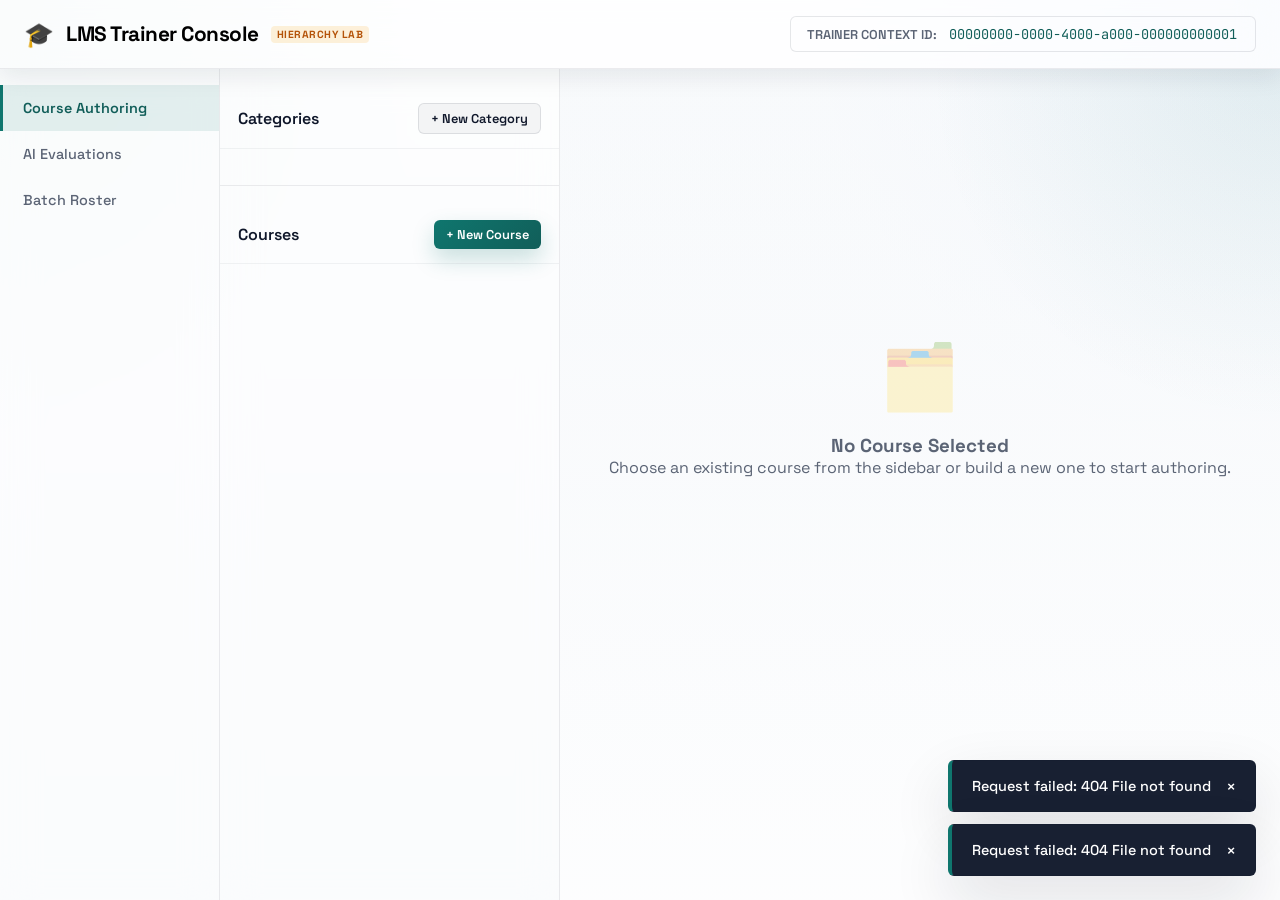
==== commit 80fbcadc: "Added Course Headings. Sorted the batch roster. Changed the UI" ====
--- a/src/main/resources/static/index.html
+++ b/src/main/resources/static/index.html
@@ -16,7 +16,7 @@
     <div class="brand">
       <span style="font-size: 1.5rem">🎓</span>
       <h1>LMS Trainer Console</h1>
-      <span class="badge badge-draft" style="font-size: 0.65rem; border-radius: 4px; padding: 2px 6px">Phase 1</span>
+      <span class="badge badge-draft" style="font-size: 0.65rem; border-radius: 4px; padding: 2px 6px">Hierarchy Lab</span>
     </div>
 
     <div class="trainer-identity">
@@ -54,12 +54,24 @@
     <div id="view-authoring">
       <!-- Sidebar -->
       <div class="sidebar">
-        <div class="sidebar-header">
-          <h2>My Courses</h2>
-          <button id="btn-new-course" class="btn btn-primary btn-sm">+ New Course</button>
-        </div>
-        <div id="courses-list" class="courses-list">
-          <!-- Dynamically loaded -->
+        <div class="sidebar-section">
+          <div class="sidebar-header">
+            <h2>Categories</h2>
+            <button id="btn-new-category" class="btn btn-secondary btn-sm">+ New Category</button>
+          </div>
+          <div id="categories-list" class="categories-list">
+            <!-- Dynamically loaded -->
+          </div>
+        </div>
+
+        <div class="sidebar-section sidebar-section-spaced">
+          <div class="sidebar-header">
+            <h2>Courses</h2>
+            <button id="btn-new-course" class="btn btn-primary btn-sm">+ New Course</button>
+          </div>
+          <div id="courses-list" class="courses-list">
+            <!-- Dynamically loaded -->
+          </div>
         </div>
       </div>
 
@@ -123,6 +135,42 @@
 
   </div>
 
+  <!-- MODAL: CREATE CATEGORY -->
+  <div id="modal-category" class="modal-overlay">
+    <div class="modal">
+      <div class="modal-header">
+        <h3>Create New Category</h3>
+        <button class="modal-close" onclick="closeModal('modal-category')">&times;</button>
+      </div>
+      <form id="form-category">
+        <div class="modal-body">
+          <div class="form-group">
+            <label for="category-name">Category Name</label>
+            <input type="text" id="category-name" class="form-control" placeholder="e.g. Spring Boot Foundations" required maxlength="120">
+          </div>
+          <div class="form-grid form-grid-2">
+            <div class="form-group">
+              <label for="category-icon">Icon</label>
+              <input type="text" id="category-icon" class="form-control" placeholder="e.g. 📚" maxlength="64">
+            </div>
+            <div class="form-group">
+              <label for="category-color">Color</label>
+              <input type="text" id="category-color" class="form-control" placeholder="e.g. #0f766e" maxlength="16">
+            </div>
+          </div>
+          <div class="form-group">
+            <label for="category-description">Description</label>
+            <textarea id="category-description" class="form-control" placeholder="Short note about what belongs in this category..."></textarea>
+          </div>
+        </div>
+        <div class="modal-footer">
+          <button type="button" class="btn btn-secondary" onclick="closeModal('modal-category')">Cancel</button>
+          <button type="submit" class="btn btn-primary">Create Category</button>
+        </div>
+      </form>
+    </div>
+  </div>
+
   <!-- MODAL: CREATE COURSE -->
   <div id="modal-course" class="modal-overlay">
     <div class="modal">
@@ -136,6 +184,11 @@
             <label for="course-title">Course Title</label>
             <input type="text" id="course-title" class="form-control" placeholder="e.g. Introduction to Spring Boot"
               required maxlength="160">
+          </div>
+          <div class="form-group">
+            <label for="course-category">Category</label>
+            <select id="course-category" class="form-control" required></select>
+            <small class="field-hint">Choose the category this course should live under.</small>
           </div>
           <div class="form-group">
             <label for="course-summary-input">Summary / Description</label>
@@ -174,6 +227,11 @@
               placeholder="e.g. Introduction to Spring Boot" required maxlength="160">
           </div>
           <div class="form-group">
+            <label for="edit-course-category">Category</label>
+            <select id="edit-course-category" class="form-control" required></select>
+            <small class="field-hint">Move the course to another category if needed.</small>
+          </div>
+          <div class="form-group">
             <label for="edit-course-summary-input">Summary / Description</label>
             <textarea id="edit-course-summary-input" class="form-control"
               placeholder="Brief outline of the course objectives..."></textarea>
@@ -258,18 +316,21 @@
   <div id="modal-content" class="modal-overlay">
     <div class="modal">
       <div class="modal-header">
-        <h3>Add Content Block</h3>
+        <h3 id="content-modal-title">Add Content Block</h3>
         <button class="modal-close" onclick="closeModal('modal-content')">&times;</button>
       </div>
       <form id="form-content">
         <input type="hidden" id="target-submodule-id">
+        <input type="hidden" id="target-content-id">
         <input type="hidden" id="resolved-s3-key">
 
         <div class="modal-body">
           <div class="form-group">
             <label for="content-type">Content Block Type</label>
             <select id="content-type" class="form-control">
+              <option value="HEADING">Heading Title</option>
               <option value="TEXT">Text Markdown</option>
+              <option value="QUOTE">Quote Block</option>
               <option value="CODE">Code Snippet</option>
               <option value="IMAGE">Image Media</option>
               <option value="PDF">PDF File</option>
@@ -282,6 +343,27 @@
             <input type="number" id="content-sort" class="form-control" value="1" min="1" required>
           </div>
 
+          <div class="form-group">
+            <label for="content-heading-level">Heading Level (optional)</label>
+            <select id="content-heading-level" class="form-control">
+              <option value="">None</option>
+              <option value="H1">H1</option>
+              <option value="H2">H2</option>
+              <option value="H3">H3</option>
+              <option value="H4">H4</option>
+              <option value="H5">H5</option>
+              <option value="H6">H6</option>
+            </select>
+            <small class="field-hint">Used as content.headingLevel. If not selected, no heading is stored/rendered.</small>
+          </div>
+
+          <div class="form-group">
+            <label for="content-heading-text">Heading Text (optional)</label>
+            <input type="text" id="content-heading-text" class="form-control" placeholder="e.g. Week 1 Setup">
+            <small class="field-hint">If backend supports heading text, it will be persisted as part of the content payload.</small>
+          </div>
+
+
           <!-- Dynamic Text / Code Block Body -->
           <div id="group-body" class="form-group">
             <label for="content-body">Content Body</label>
@@ -298,23 +380,36 @@
 
           <!-- Dynamic Media upload / S3 Key -->
           <div id="group-media" class="form-group" style="display: none;">
-            <label>Upload Media File (Direct-to-S3)</label>
-
-            <div id="media-upload-wrapper" class="file-upload-wrapper">
-              <div id="media-info" class="file-upload-text">Drop file here or click to browse</div>
-              <input type="file" id="media-file" class="file-upload-input">
-
-              <!-- Progress Bar -->
-              <div id="media-progress" class="upload-progress-bar">
-                <div id="media-progress-fill" class="upload-progress-fill"></div>
+            <label style="margin-bottom:8px;display:block;font-weight:bold;">Upload Media File</label>
+            
+            <!-- Local Upload Option -->
+            <div style="margin-bottom: 16px; padding: 12px; background: rgba(255,255,255,0.02); border: 1px dashed var(--border-color); border-radius: var(--radius-sm);">
+              <label>1. Upload to Local Storage</label>
+              <div style="margin-top: 8px;">
+                <button type="button" class="btn btn-primary" onclick="document.getElementById('media-file-local').click()">Choose File (Local)</button>
+                <span id="local-upload-status" style="font-size:0.8rem; margin-left: 8px; color: var(--text-muted);"></span>
+                <input type="file" id="media-file-local" style="display:none;" onchange="handleLocalUploadEvent(this)">
               </div>
             </div>
+            
+            <div style="margin-bottom: 16px; padding: 12px; background: rgba(255,255,255,0.02); border: 1px dashed var(--border-color); border-radius: var(--radius-sm);">
+              <label>2. Or Upload to S3 (Direct)</label>
+              <div id="media-upload-wrapper" class="file-upload-wrapper" style="margin-top: 8px;">
+                <div id="media-info" class="file-upload-text">Drop file here or click to browse</div>
+                <input type="file" id="media-file" class="file-upload-input">
+
+                <!-- Progress Bar -->
+                <div id="media-progress" class="upload-progress-bar">
+                  <div id="media-progress-fill" class="upload-progress-fill"></div>
+                </div>
+              </div>
+            </div>
 
             <!-- Fallback Mock S3 Key Entry -->
             <div id="media-fallback" class="fallback-box">
-              <strong>S3 Upload Fallback Mode:</strong>
-              <p style="margin-top: 4px; margin-bottom: 8px;">A mock S3 key has been auto-generated. You can also
-                specify a custom key manually below:</p>
+              <strong>S3 Key / URL Fallback:</strong>
+              <p style="margin-top: 4px; margin-bottom: 8px;">A mock key or uploaded local URL appears here. You can also
+                specify a custom URL manually below:</p>
               <input type="text" id="manual-s3-key" class="form-control" placeholder="e.g. content/my-file-uuid.png"
                 style="font-family:var(--font-mono);font-size:0.8rem">
             </div>
@@ -323,7 +418,7 @@
 
         <div class="modal-footer">
           <button type="button" class="btn btn-secondary" onclick="closeModal('modal-content')">Cancel</button>
-          <button type="submit" class="btn btn-primary">Add Block</button>
+          <button type="submit" class="btn btn-primary" id="content-submit-btn">Add Block</button>
         </div>
       </form>
     </div>
--- a/src/main/resources/static/app.css
+++ b/src/main/resources/static/app.css
@@ -1,42 +1,51 @@
-@import url('https://fonts.googleapis.com/css2?family=Outfit:wght@300;400;500;600;700&family=JetBrains+Mono:wght@400;500&display=swap');
+@import url('https://fonts.googleapis.com/css2?family=JetBrains+Mono:wght@400;500;600;700;800&family=Space+Grotesk:wght@400;500;600;700&display=swap');
 
 :root {
-  --bg-main: #1a1a2e;
-  --bg-surface: #242038;
-  --bg-card: #2e2545;
-  --border-color: #3d2e50;
-  --text-main: #f8fafc;
-  --text-muted: #b0a8c0;
-  
-  --primary: #6C1D5F;
-  --primary-hover: #84117C;
-  --primary-bg-muted: rgba(108, 29, 95, 0.15);
-  
-  --success: #01AC9F;
-  --warning: #FF6200;
-  --danger: #ef4444;
-  
-  /* Xebia Chart Palette */
-  --chart-1: #5C4F61;
-  --chart-2: #533754;
-  --chart-3: #4A1E47;
-  --chart-4: #5B1E53;
-  --chart-5: #6C1D5F;
-  --chart-6: #793974;
-  
-  --emerald: #01AC9F;
-  --cta-orange: #FF6200;
-  
-  --font-sans: 'Outfit', -apple-system, BlinkMacSystemFont, "Segoe UI", Roboto, sans-serif;
+  /* Backgrounds */
+  --bg-main: #ffffff;
+  --bg-surface: #ffffff;
+  --bg-card: #f7f7f7;
+  --border-color: #000000;
+
+  /* Text */
+  --text-main: #000000;
+  --text-muted: #555555;
+
+  /* Accent */
+  --primary: #000000;
+  --primary-hover: #222222;
+  --primary-bg-muted: rgba(0, 0, 0, 0.06);
+
+  /* Status */
+  --success: #000000;
+  --warning: #444444;
+  --danger: #000000;
+
+  /* Charts (monochrome) */
+  --chart-1: #111111;
+  --chart-2: #333333;
+  --chart-3: #555555;
+  --chart-4: #777777;
+  --chart-5: #999999;
+  --chart-6: #bbbbbb;
+
+  --emerald: #000000;
+  --cta-orange: #000000;
+
+  /* Fonts */
+  --font-sans: 'Special Elite', monospace;
   --font-mono: 'JetBrains Mono', monospace;
-  
+
+  /* Radius */
   --radius-lg: 8px;
   --radius-md: 6px;
   --radius-sm: 4px;
-  
-  --shadow-lg: 0 10px 25px -5px rgba(0, 0, 0, 0.5), 0 8px 10px -6px rgba(0, 0, 0, 0.5);
-  --shadow-sm: 0 1px 3px rgba(0,0,0,0.2);
-  --transition: all 0.25s cubic-bezier(0.4, 0, 0.2, 1);
+
+  /* Shadows */
+  --shadow-lg: 0 8px 20px rgba(0, 0, 0, .08);
+  --shadow-sm: 0 2px 5px rgba(0, 0, 0, .06);
+
+  --transition: all .25s cubic-bezier(.4, 0, .2, 1);
 }
 
 * {
@@ -77,9 +86,9 @@
   font-size: 1.3rem;
   font-weight: 700;
   letter-spacing: -0.5px;
-  background: linear-gradient(135deg, #84117C, #6C1D5F, #01AC9F);
-  -webkit-background-clip: text;
-  -webkit-text-fill-color: transparent;
+  color: #000;
+  background: none;
+  -webkit-text-fill-color: initial;
 }
 
 .trainer-identity {
@@ -132,7 +141,7 @@
   display: flex;
   justify-content: space-between;
   align-items: center;
-  border-bottom: 1px solid rgba(255,255,255,0.03);
+  border-bottom: 1px solid rgba(255, 255, 255, 0.03);
 }
 
 .sidebar-header h2 {
@@ -288,7 +297,7 @@
   grid-template-columns: repeat(auto-fit, minmax(200px, 1fr));
   gap: 16px;
   padding-top: 16px;
-  border-top: 1px solid rgba(255,255,255,0.05);
+  border-top: 1px solid rgba(255, 255, 255, 0.05);
 }
 
 .info-item {
@@ -338,9 +347,9 @@
 }
 
 .module-header {
-  background: rgba(255,255,255,0.01);
+  background: rgba(255, 255, 255, 0.01);
   padding: 18px 24px;
-  border-bottom: 1px solid rgba(255,255,255,0.03);
+  border-bottom: 1px solid rgba(255, 255, 255, 0.03);
   display: flex;
   justify-content: space-between;
   align-items: center;
@@ -379,7 +388,7 @@
 
 .submodule-card {
   background: rgba(0, 0, 0, 0.15);
-  border: 1px solid rgba(255,255,255,0.03);
+  border: 1px solid rgba(255, 255, 255, 0.03);
   border-radius: var(--radius-md);
   overflow: hidden;
 }
@@ -389,8 +398,8 @@
   display: flex;
   justify-content: space-between;
   align-items: center;
-  background: rgba(255,255,255,0.01);
-  border-bottom: 1px solid rgba(255,255,255,0.02);
+  background: rgba(255, 255, 255, 0.01);
+  border-bottom: 1px solid rgba(255, 255, 255, 0.02);
 }
 
 .submodule-title {
@@ -416,8 +425,8 @@
 /* Content block styling */
 .content-block {
   background: rgba(255, 255, 255, 0.02);
-  border-left: 3px solid var(--primary);
-  border-radius: 0 var(--radius-md) var(--radius-md) 0;
+  border: 1px solid rgba(255, 255, 255, 0.05);
+  border-radius: var(--radius-md);
   padding: 16px;
   position: relative;
 }
@@ -446,18 +455,18 @@
 
 .content-block-code {
   font-family: var(--font-mono);
-  background: #070a13;
+  background: #f5f5f5;
   padding: 12px;
   border-radius: var(--radius-sm);
-  border: 1px solid rgba(255,255,255,0.03);
+  border: 1px solid rgba(255, 255, 255, 0.03);
   overflow-x: auto;
   font-size: 0.85rem;
-  color: #38bdf8;
+  color: #000;
   margin-top: 6px;
 }
 
 .content-block-media {
-  background: rgba(255,255,255,0.03);
+  background: rgba(255, 255, 255, 0.03);
   padding: 10px 14px;
   border-radius: var(--radius-sm);
   font-family: var(--font-mono);
@@ -499,7 +508,7 @@
 
 .btn-primary:disabled {
   background-color: #3d2e50;
-  color: rgba(255,255,255,0.3);
+  color: rgba(255, 255, 255, 0.3);
   cursor: not-allowed;
   transform: none;
   box-shadow: none;
@@ -560,7 +569,7 @@
 
 .modal-header {
   padding: 20px 24px;
-  border-bottom: 1px solid rgba(255,255,255,0.05);
+  border-bottom: 1px solid rgba(255, 255, 255, 0.05);
   display: flex;
   justify-content: space-between;
   align-items: center;
@@ -622,7 +631,7 @@
 
 .modal-footer {
   padding: 16px 24px;
-  border-top: 1px solid rgba(255,255,255,0.05);
+  border-top: 1px solid rgba(255, 255, 255, 0.05);
   display: flex;
   justify-content: flex-end;
   gap: 12px;
@@ -635,7 +644,7 @@
   padding: 20px;
   text-align: center;
   cursor: pointer;
-  background: rgba(0,0,0,0.1);
+  background: rgba(0, 0, 0, 0.1);
   transition: var(--transition);
 }
 
@@ -663,7 +672,7 @@
 .upload-progress-bar {
   height: 6px;
   width: 100%;
-  background: rgba(255,255,255,0.05);
+  background: rgba(255, 255, 255, 0.05);
   border-radius: 999px;
   margin-top: 10px;
   overflow: hidden;
@@ -743,7 +752,8 @@
 /* Main Left Navigation Sidebar */
 .main-nav {
   width: 220px;
-  background-color: #12101e; /* Darker than bg-surface */
+  background-color: #ffffff;
+  /* Darker than bg-surface */
   border-right: 1px solid var(--border-color);
   display: flex;
   flex-direction: column;
@@ -788,7 +798,9 @@
 }
 
 /* View Container constraints to prevent height stretching and enable inner scrolling */
-#view-authoring, #view-evaluations, #view-batches {
+#view-authoring,
+#view-evaluations,
+#view-batches {
   flex: 1;
   display: flex;
   min-width: 0;
@@ -853,8 +865,8 @@
 }
 
 .qa-item {
-  background: rgba(0,0,0,0.15);
-  border: 1px solid rgba(255,255,255,0.03);
+  background: rgba(0, 0, 0, 0.15);
+  border: 1px solid rgba(255, 255, 255, 0.03);
   padding: 16px;
 }
 
@@ -867,7 +879,7 @@
 .qa-answer {
   font-family: var(--font-mono);
   font-size: 0.85rem;
-  background: rgba(0,0,0,0.25);
+  background: rgba(0, 0, 0, 0.25);
   padding: 10px;
   border-left: 2px solid var(--text-muted);
   margin-bottom: 8px;
@@ -1003,7 +1015,7 @@
   grid-template-columns: repeat(auto-fit, minmax(160px, 1fr));
   gap: 16px;
   padding-top: 16px;
-  border-top: 1px solid rgba(255,255,255,0.05);
+  border-top: 1px solid rgba(255, 255, 255, 0.05);
 }
 
 .batch-stat-item {
@@ -1079,7 +1091,7 @@
 .learner-table td {
   padding: 14px 20px;
   font-size: 0.9rem;
-  border-bottom: 1px solid rgba(255,255,255,0.03);
+  border-bottom: 1px solid rgba(255, 255, 255, 0.03);
   transition: var(--transition);
 }
 
@@ -1106,7 +1118,7 @@
   width: 36px;
   height: 36px;
   border-radius: 50%;
-  background: linear-gradient(135deg, var(--primary), var(--emerald));
+  background: #000;
   display: flex;
   align-items: center;
   justify-content: center;
@@ -1140,7 +1152,7 @@
   justify-content: center;
   padding: 60px 20px;
   text-align: center;
-  background: rgba(255,255,255,0.01);
+  background: rgba(255, 255, 255, 0.01);
   border: 1px dashed var(--border-color);
   border-radius: var(--radius-lg);
   color: var(--text-muted);
@@ -1151,3 +1163,415 @@
   margin-bottom: 12px;
   opacity: 0.4;
 }
+
+:root {
+  --bg-main: #eef2f7;
+  --bg-surface: rgba(255, 255, 255, 0.86);
+  --bg-card: #ffffff;
+  --border-color: rgba(15, 23, 42, 0.10);
+
+  --text-main: #0f172a;
+  --text-muted: #5b6475;
+
+  --primary: #0f766e;
+  --primary-hover: #115e59;
+  --primary-bg-muted: rgba(15, 118, 110, 0.10);
+
+  --success: #166534;
+  --warning: #b45309;
+  --danger: #b91c1c;
+
+  --chart-1: #0f766e;
+  --chart-2: #2563eb;
+  --chart-3: #7c3aed;
+  --chart-4: #b45309;
+  --chart-5: #64748b;
+  --chart-6: #14b8a6;
+
+  --emerald: #0f766e;
+  --cta-orange: #c2410c;
+
+  --font-sans: 'Space Grotesk', 'Segoe UI', sans-serif;
+  --font-mono: 'JetBrains Mono', monospace;
+
+  --shadow-lg: 0 24px 60px rgba(15, 23, 42, 0.12);
+  --shadow-sm: 0 8px 24px rgba(15, 23, 42, 0.08);
+}
+
+body {
+  background:
+    radial-gradient(circle at top left, rgba(15, 118, 110, 0.10), transparent 28%),
+    radial-gradient(circle at top right, rgba(37, 99, 235, 0.10), transparent 30%),
+    linear-gradient(180deg, #f8fafc 0%, #eef2f7 100%);
+  color: var(--text-main);
+  font-family: var(--font-sans);
+}
+
+header {
+  position: sticky;
+  top: 0;
+  backdrop-filter: blur(18px);
+  background: rgba(255, 255, 255, 0.82);
+  border-bottom: 1px solid rgba(15, 23, 42, 0.08);
+}
+
+.brand h1 {
+  font-family: var(--font-sans);
+}
+
+.workspace {
+  background: linear-gradient(180deg, rgba(248, 250, 252, 0.2), rgba(238, 242, 247, 0.75));
+}
+
+.main-nav {
+  width: 220px;
+  background: rgba(255, 255, 255, 0.72);
+  backdrop-filter: blur(18px);
+  border-right: 1px solid rgba(15, 23, 42, 0.08);
+}
+
+.nav-item:hover {
+  background: rgba(15, 23, 42, 0.04);
+}
+
+.nav-item.active {
+  background: var(--primary-bg-muted);
+}
+
+.sidebar {
+  width: 340px;
+  background: rgba(255, 255, 255, 0.72);
+  backdrop-filter: blur(18px);
+  border-right: 1px solid rgba(15, 23, 42, 0.08);
+}
+
+.sidebar-section {
+  padding-top: 16px;
+}
+
+.sidebar-section-spaced {
+  border-top: 1px solid rgba(15, 23, 42, 0.08);
+  margin-top: 8px;
+}
+
+.sidebar-header {
+  padding: 18px 18px 14px;
+  border-bottom: 1px solid rgba(15, 23, 42, 0.05);
+}
+
+.sidebar-header h2 {
+  font-size: 1rem;
+}
+
+.categories-list,
+.courses-list {
+  padding: 14px;
+  display: flex;
+  flex-direction: column;
+  gap: 12px;
+}
+
+.category-item {
+  width: 100%;
+  border: 1px solid rgba(15, 23, 42, 0.08);
+  border-radius: 18px;
+  padding: 14px;
+  background: linear-gradient(180deg, rgba(255, 255, 255, 0.96), rgba(248, 250, 252, 0.92));
+  box-shadow: var(--shadow-sm);
+  cursor: pointer;
+  text-align: left;
+  transition: var(--transition);
+}
+
+.category-item:hover {
+  transform: translateY(-2px);
+  border-color: rgba(15, 118, 110, 0.28);
+}
+
+.category-item.active {
+  background: linear-gradient(180deg, rgba(15, 118, 110, 0.12), rgba(255, 255, 255, 0.96));
+  border-color: rgba(15, 118, 110, 0.40);
+}
+
+.category-item-top {
+  display: flex;
+  gap: 12px;
+  align-items: flex-start;
+}
+
+.category-icon {
+  width: 42px;
+  height: 42px;
+  border-radius: 14px;
+  display: flex;
+  align-items: center;
+  justify-content: center;
+  background: var(--primary-bg-muted);
+  color: var(--text-main);
+  flex-shrink: 0;
+}
+
+.category-item-copy {
+  flex: 1;
+  min-width: 0;
+}
+
+.category-item-title {
+  font-weight: 700;
+  font-size: 0.95rem;
+  margin-bottom: 4px;
+}
+
+.category-item-meta,
+.category-item-note {
+  font-size: 0.8rem;
+  color: var(--text-muted);
+}
+
+.category-item-footer {
+  display: flex;
+  flex-direction: column;
+  gap: 8px;
+  margin-top: 12px;
+}
+
+.course-item {
+  background: linear-gradient(180deg, rgba(255, 255, 255, 0.96), rgba(248, 250, 252, 0.92));
+  border: 1px solid rgba(15, 23, 42, 0.08);
+  border-radius: 18px;
+  box-shadow: var(--shadow-sm);
+}
+
+.course-item:hover {
+  background: linear-gradient(180deg, rgba(255, 255, 255, 0.98), rgba(236, 253, 245, 0.92));
+  border-color: rgba(15, 118, 110, 0.28);
+}
+
+.course-item.active {
+  background: linear-gradient(180deg, rgba(15, 118, 110, 0.12), rgba(255, 255, 255, 0.98));
+  border-color: rgba(15, 118, 110, 0.40);
+}
+
+.course-item-eyebrow {
+  font-size: 0.72rem;
+  letter-spacing: 0.12em;
+  text-transform: uppercase;
+  color: var(--primary);
+  font-weight: 700;
+  margin-bottom: 6px;
+}
+
+.course-item-summary {
+  margin-bottom: 10px;
+  color: var(--text-muted);
+  font-size: 0.86rem;
+  line-height: 1.45;
+}
+
+.content-area {
+  background:
+    radial-gradient(circle at top right, rgba(15, 118, 110, 0.08), transparent 32%),
+    linear-gradient(180deg, rgba(248, 250, 252, 0.65), rgba(255, 255, 255, 0.88));
+  padding: 28px;
+}
+
+.hierarchy-lab {
+  display: flex;
+  justify-content: space-between;
+  gap: 24px;
+  align-items: flex-start;
+  padding: 24px;
+  margin-bottom: 24px;
+  border: 1px solid rgba(15, 23, 42, 0.08);
+  border-radius: 24px;
+  background: linear-gradient(135deg, rgba(15, 118, 110, 0.12), rgba(255, 255, 255, 0.92));
+  box-shadow: var(--shadow-lg);
+}
+
+.hierarchy-lab-empty {
+  margin-bottom: 20px;
+}
+
+.hierarchy-eyebrow {
+  font-size: 0.75rem;
+  letter-spacing: 0.14em;
+  text-transform: uppercase;
+  color: var(--primary);
+  font-weight: 800;
+}
+
+.hierarchy-lab h2 {
+  margin: 6px 0 8px;
+  font-size: 1.8rem;
+}
+
+.hierarchy-lab p {
+  color: var(--text-muted);
+  line-height: 1.6;
+}
+
+.hierarchy-actions {
+  display: flex;
+  flex-wrap: wrap;
+  gap: 10px;
+  justify-content: flex-end;
+}
+
+.placeholder-card {
+  width: 100%;
+  max-width: 760px;
+  margin: 0 auto;
+  padding: 28px;
+  border: 1px dashed rgba(15, 23, 42, 0.16);
+  border-radius: 24px;
+  background: rgba(255, 255, 255, 0.84);
+  box-shadow: var(--shadow-sm);
+}
+
+.empty-stack {
+  padding: 20px;
+  border-radius: 18px;
+  border: 1px dashed rgba(15, 23, 42, 0.14);
+  background: rgba(255, 255, 255, 0.78);
+  color: var(--text-muted);
+  text-align: center;
+}
+
+.empty-stack-icon {
+  font-size: 1.8rem;
+  margin-bottom: 8px;
+}
+
+.empty-stack-title {
+  color: var(--text-main);
+  font-weight: 700;
+  margin-bottom: 6px;
+}
+
+.field-hint {
+  display: block;
+  margin-top: 6px;
+  font-size: 0.78rem;
+  color: var(--text-muted);
+  font-weight: 500;
+  text-transform: none;
+  letter-spacing: 0;
+}
+
+.form-grid {
+  display: grid;
+  gap: 16px;
+}
+
+.form-grid-2 {
+  grid-template-columns: repeat(2, minmax(0, 1fr));
+}
+
+.modal {
+  width: min(640px, 92vw);
+}
+
+.modal-overlay {
+  background-color: rgba(15, 23, 42, 0.56);
+  backdrop-filter: blur(16px);
+}
+
+.form-control {
+  background: rgba(255, 255, 255, 0.94);
+  border: 1px solid rgba(15, 23, 42, 0.12);
+}
+
+.form-control:focus {
+  border-color: var(--primary);
+  box-shadow: 0 0 0 4px rgba(15, 118, 110, 0.14);
+}
+
+.btn-primary {
+  background: linear-gradient(135deg, var(--primary), var(--primary-hover));
+  box-shadow: 0 10px 22px rgba(15, 118, 110, 0.22);
+}
+
+.btn-primary:hover {
+  background: linear-gradient(135deg, var(--primary-hover), #134e4a);
+}
+
+.btn-secondary {
+  background: rgba(15, 23, 42, 0.04);
+  border: 1px solid rgba(15, 23, 42, 0.10);
+}
+
+.btn-secondary:hover {
+  background: rgba(15, 23, 42, 0.07);
+}
+
+.toast {
+  background: rgba(15, 23, 42, 0.96);
+  color: #fff;
+  border-left-color: var(--primary);
+}
+
+.course-detail,
+.course-meta-card,
+.module-card,
+.submodule-card,
+.content-block,
+.eval-card,
+.history-card,
+.batch-info-card,
+.learner-table,
+.batch-item {
+  backdrop-filter: blur(12px);
+}
+
+@media (max-width: 1100px) {
+  .workspace {
+    flex-direction: column;
+  }
+
+  .main-nav,
+  .sidebar {
+    width: 100%;
+  }
+
+  #view-authoring,
+  #view-evaluations,
+  #view-batches {
+    flex-direction: column;
+  }
+}
+
+@media (max-width: 760px) {
+  .form-grid-2 {
+    grid-template-columns: 1fr;
+  }
+
+  .hierarchy-lab {
+    flex-direction: column;
+  }
+
+  .hierarchy-actions {
+    justify-content: flex-start;
+  }
+
+  header {
+    flex-direction: column;
+    align-items: flex-start;
+    gap: 12px;
+  }
+
+  .trainer-identity {
+    width: 100%;
+  }
+
+  .trainer-identity input {
+    width: 100%;
+  }
+}
+
+/* Heading Level Format Classes */
+input.format-h1 { font-size: 2em; font-weight: bold; height: auto; padding: 12px; }
+input.format-h2 { font-size: 1.5em; font-weight: bold; height: auto; padding: 10px; }
+input.format-h3 { font-size: 1.17em; font-weight: bold; height: auto; padding: 8px; }
+input.format-h4 { font-size: 1em; font-weight: bold; }
+input.format-h5 { font-size: 0.83em; font-weight: bold; }
+input.format-h6 { font-size: 0.67em; font-weight: bold; }
